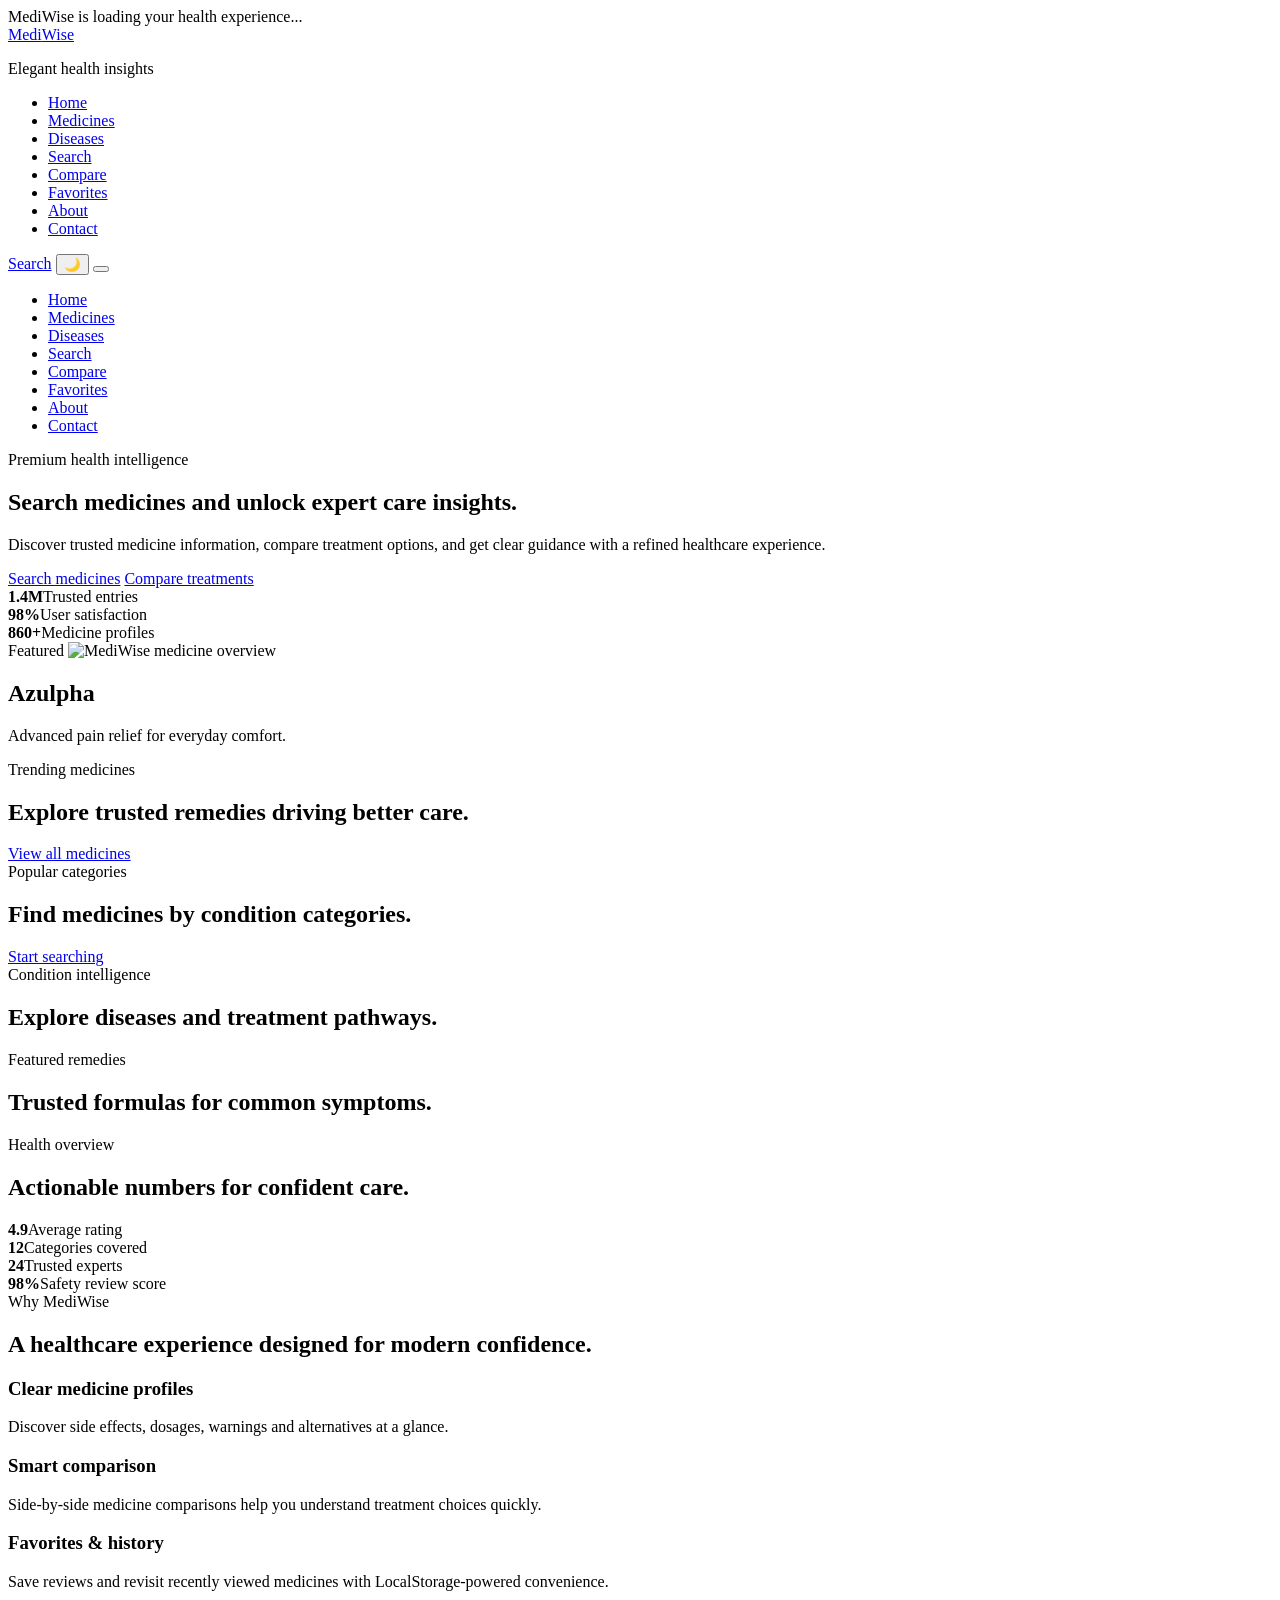
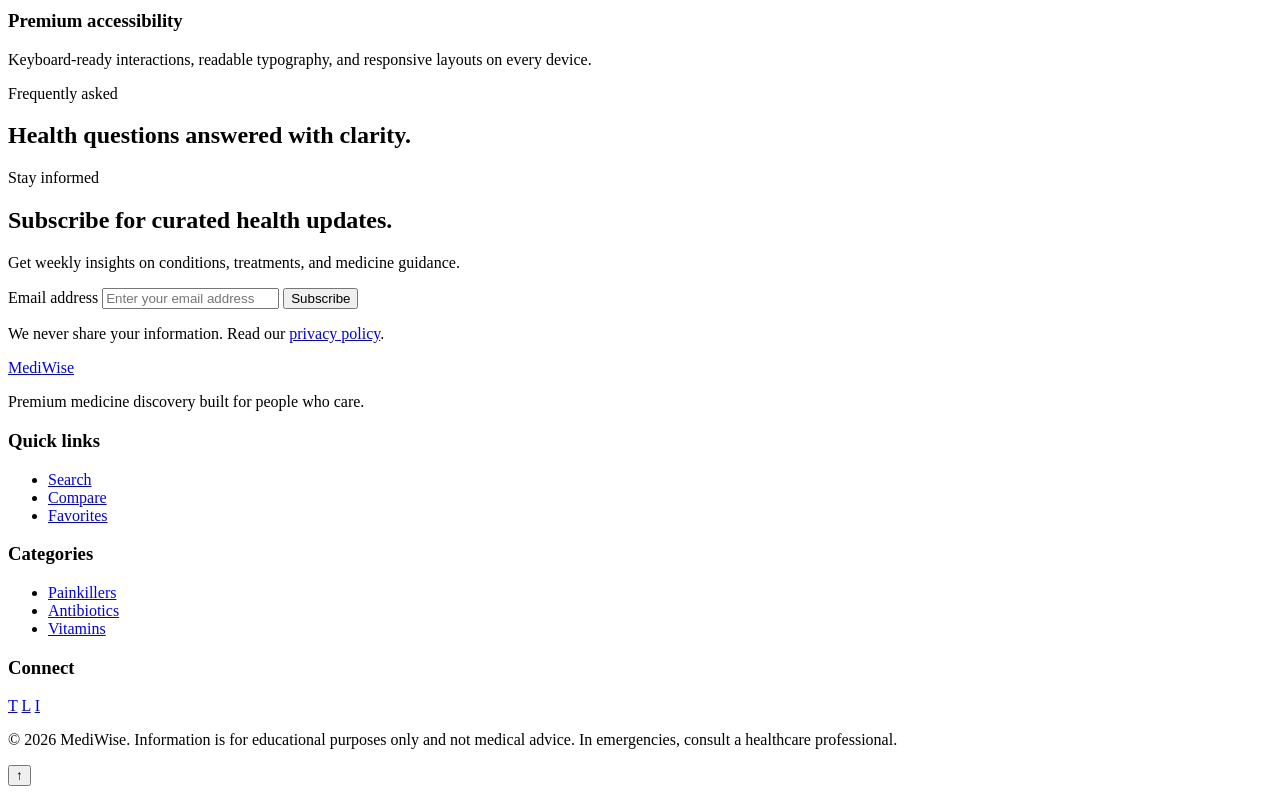
==== index.html @ fd365c92 "Add files via upload" ====
﻿<!DOCTYPE html>
<html lang="en">
<head>
  <meta charset="UTF-8" />
  <meta name="viewport" content="width=device-width, initial-scale=1.0" />
  <title>MediWise | Premium Healthcare Search & Medicine Insights</title>
  <meta name="description" content="MediWise is a premium healthcare discovery experience for searching medicines, exploring conditions, and comparing treatments with intelligent recommendations." />
  <meta property="og:title" content="MediWise | Premium Healthcare Search" />
  <meta property="og:description" content="Discover medicines, review treatments, and explore health guidance with MediWise's elegant, mobile-first healthcare experience." />
  <meta property="og:type" content="website" />
  <meta property="og:image" content="images/hero-pill.svg" />
  <meta name="twitter:card" content="summary_large_image" />
  <link rel="preconnect" href="https://fonts.googleapis.com" />
  <link rel="preconnect" href="https://fonts.gstatic.com" crossorigin />
  <link href="https://fonts.googleapis.com/css2?family=Inter:wght@400;500;600;700;800&display=swap" rel="stylesheet" />
  <link rel="stylesheet" href="css/style.css" />
  <link rel="stylesheet" href="css/navbar.css" />
  <link rel="stylesheet" href="css/footer.css" />
  <link rel="stylesheet" href="css/cards.css" />
  <link rel="stylesheet" href="css/pages.css" />
  <link rel="stylesheet" href="css/animations.css" />
  <link rel="stylesheet" href="css/responsive.css" />
</head>
<body>
  <div class="page-loader" id="pageLoader">
    <div class="loader-ring"></div>
    <div class="loader-text">MediWise is loading your health experience...</div>
  </div>

  <div class="page-shell">
    <header class="site-header" id="siteHeader">
      <div class="brand-group">
        <a class="brand-logo" href="index.html">Medi<span>Wise</span></a>
        <p class="brand-tag">Elegant health insights</p>
      </div>
      <nav class="primary-nav" aria-label="Primary navigation">
        <ul>
          <li><a href="index.html">Home</a></li>
          <li><a href="medicine.html">Medicines</a></li>
          <li><a href="disease.html">Diseases</a></li>
          <li><a href="search.html">Search</a></li>
          <li><a href="compare.html">Compare</a></li>
          <li><a href="favorites.html">Favorites</a></li>
          <li><a href="about.html">About</a></li>
          <li><a href="contact.html">Contact</a></li>
        </ul>
      </nav>
      <div class="site-actions">
        <a href="search.html" class="nav-search" aria-label="Search medicines"><span>Search</span></a>
        <button class="theme-toggle" id="themeToggle" aria-label="Toggle dark mode">🌙</button>
        <button class="menu-toggle" id="menuToggle" aria-label="Open mobile menu"><span></span><span></span><span></span></button>
      </div>
    </header>

    <div class="mobile-menu" id="mobileMenu" aria-hidden="true">
      <ul>
        <li><a href="index.html">Home</a></li>
        <li><a href="medicine.html">Medicines</a></li>
        <li><a href="disease.html">Diseases</a></li>
        <li><a href="search.html">Search</a></li>
        <li><a href="compare.html">Compare</a></li>
        <li><a href="favorites.html">Favorites</a></li>
        <li><a href="about.html">About</a></li>
        <li><a href="contact.html">Contact</a></li>
      </ul>
    </div>

    <main>
      <section class="hero panel glass-panel">
        <div class="hero-copy animate-up">
          <span class="eyebrow">Premium health intelligence</span>
          <h1>Search medicines and unlock expert care insights.</h1>
          <p>Discover trusted medicine information, compare treatment options, and get clear guidance with a refined healthcare experience.</p>
          <div class="hero-actions">
            <a href="search.html" class="btn btn-primary">Search medicines</a>
            <a href="compare.html" class="btn btn-secondary">Compare treatments</a>
          </div>
          <div class="hero-stats">
            <div><strong>1.4M</strong><span>Trusted entries</span></div>
            <div><strong>98%</strong><span>User satisfaction</span></div>
            <div><strong>860+</strong><span>Medicine profiles</span></div>
          </div>
        </div>
        <div class="hero-visual animate-float">
          <div class="hero-card glass-card">
            <span class="pill-badge">Featured</span>
            <img src="images/placeholder-medicine.svg" alt="MediWise medicine overview" />
            <div>
              <h2>Azulpha</h2>
              <p>Advanced pain relief for everyday comfort.</p>
            </div>
          </div>
          <div class="floating-pill pill-1"></div>
          <div class="floating-pill pill-2"></div>
          <div class="floating-pill pill-3"></div>
          <div class="visual-accent"></div>
        </div>
      </section>

      <section class="section section-surface" id="trendingMedicines">
        <div class="section-head">
          <div>
            <span class="eyebrow">Trending medicines</span>
            <h2>Explore trusted remedies driving better care.</h2>
          </div>
          <a href="medicine.html" class="link-button">View all medicines</a>
        </div>
        <div class="card-grid" id="trendingCards"></div>
      </section>

      <section class="section section-gradient" aria-labelledby="popularCategoriesTitle">
        <div class="section-head">
          <div>
            <span class="eyebrow">Popular categories</span>
            <h2 id="popularCategoriesTitle">Find medicines by condition categories.</h2>
          </div>
          <a href="search.html" class="link-button">Start searching</a>
        </div>
        <div class="category-grid" id="categoryGrid"></div>
      </section>

      <section class="section" aria-labelledby="diseaseInsightsTitle">
        <div class="section-head">
          <div>
            <span class="eyebrow">Condition intelligence</span>
            <h2 id="diseaseInsightsTitle">Explore diseases and treatment pathways.</h2>
          </div>
        </div>
        <div class="disease-grid" id="diseaseGrid"></div>
      </section>

      <section class="section section-surface" aria-labelledby="featuredMedicinesTitle">
        <div class="section-head">
          <div>
            <span class="eyebrow">Featured remedies</span>
            <h2 id="featuredMedicinesTitle">Trusted formulas for common symptoms.</h2>
          </div>
        </div>
        <div class="feature-grid" id="featuredGrid"></div>
      </section>

      <section class="section stats-section" aria-labelledby="healthStatsTitle">
        <div class="glass-panel stats-panel animate-up">
          <span class="eyebrow">Health overview</span>
          <h2 id="healthStatsTitle">Actionable numbers for confident care.</h2>
          <div class="stats-cards">
            <div class="stat-card"><strong>4.9</strong><span>Average rating</span></div>
            <div class="stat-card"><strong>12</strong><span>Categories covered</span></div>
            <div class="stat-card"><strong>24</strong><span>Trusted experts</span></div>
            <div class="stat-card"><strong>98%</strong><span>Safety review score</span></div>
          </div>
        </div>
      </section>

      <section class="section section-gradient" aria-labelledby="whyChooseTitle">
        <div class="section-head">
          <div>
            <span class="eyebrow">Why MediWise</span>
            <h2 id="whyChooseTitle">A healthcare experience designed for modern confidence.</h2>
          </div>
        </div>
        <div class="feature-grid feature-grid-4">
          <article class="glass-card feature-card animate-left">
            <h3>Clear medicine profiles</h3>
            <p>Discover side effects, dosages, warnings and alternatives at a glance.</p>
          </article>
          <article class="glass-card feature-card animate-up">
            <h3>Smart comparison</h3>
            <p>Side-by-side medicine comparisons help you understand treatment choices quickly.</p>
          </article>
          <article class="glass-card feature-card animate-right">
            <h3>Favorites &amp; history</h3>
            <p>Save reviews and revisit recently viewed medicines with LocalStorage-powered convenience.</p>
          </article>
          <article class="glass-card feature-card animate-up">
            <h3>Premium accessibility</h3>
            <p>Keyboard-ready interactions, readable typography, and responsive layouts on every device.</p>
          </article>
        </div>
      </section>

      <section class="section section-surface faq-section" aria-labelledby="faqTitle">
        <div class="section-head">
          <div>
            <span class="eyebrow">Frequently asked</span>
            <h2 id="faqTitle">Health questions answered with clarity.</h2>
          </div>
        </div>
        <div class="faq-grid" id="faqGrid"></div>
      </section>

      <section class="section newsletter-panel glass-panel animate-up">
        <div>
          <span class="eyebrow">Stay informed</span>
          <h2>Subscribe for curated health updates.</h2>
          <p>Get weekly insights on conditions, treatments, and medicine guidance.</p>
          <form id="newsletterForm" class="newsletter-form" novalidate>
            <label class="sr-only" for="newsletterEmail">Email address</label>
            <input id="newsletterEmail" type="email" placeholder="Enter your email address" required />
            <button type="submit" class="btn btn-primary">Subscribe</button>
          </form>
          <p class="newsletter-note">We never share your information. Read our <a href="privacy.html">privacy policy</a>.</p>
        </div>
      </section>
    </main>

    <footer class="site-footer">
      <div class="footer-grid">
        <div>
          <a class="brand-logo footer-logo" href="index.html">Medi<span>Wise</span></a>
          <p>Premium medicine discovery built for people who care.</p>
        </div>
        <div>
          <h3>Quick links</h3>
          <ul>
            <li><a href="search.html">Search</a></li>
            <li><a href="compare.html">Compare</a></li>
            <li><a href="favorites.html">Favorites</a></li>
          </ul>
        </div>
        <div>
          <h3>Categories</h3>
          <ul>
            <li><a href="search.html?category=Painkillers">Painkillers</a></li>
            <li><a href="search.html?category=Antibiotics">Antibiotics</a></li>
            <li><a href="search.html?category=Vitamins">Vitamins</a></li>
          </ul>
        </div>
        <div>
          <h3>Connect</h3>
          <div class="social-links">
            <a href="#" aria-label="Follow on Twitter">T</a>
            <a href="#" aria-label="Follow on LinkedIn">L</a>
            <a href="#" aria-label="Follow on Instagram">I</a>
          </div>
        </div>
      </div>
      <div class="footer-bottom">
        <p>© 2026 MediWise. Information is for educational purposes only and not medical advice. In emergencies, consult a healthcare professional.</p>
      </div>
    </footer>

    <button class="back-to-top" id="backToTop" aria-label="Scroll back to top">↑</button>
  </div>

  <script src="js/site.js"></script>
  <script type="module" src="js/app.js"></script>
  <script type="module" src="js/animations.js"></script>
</body>
</html>
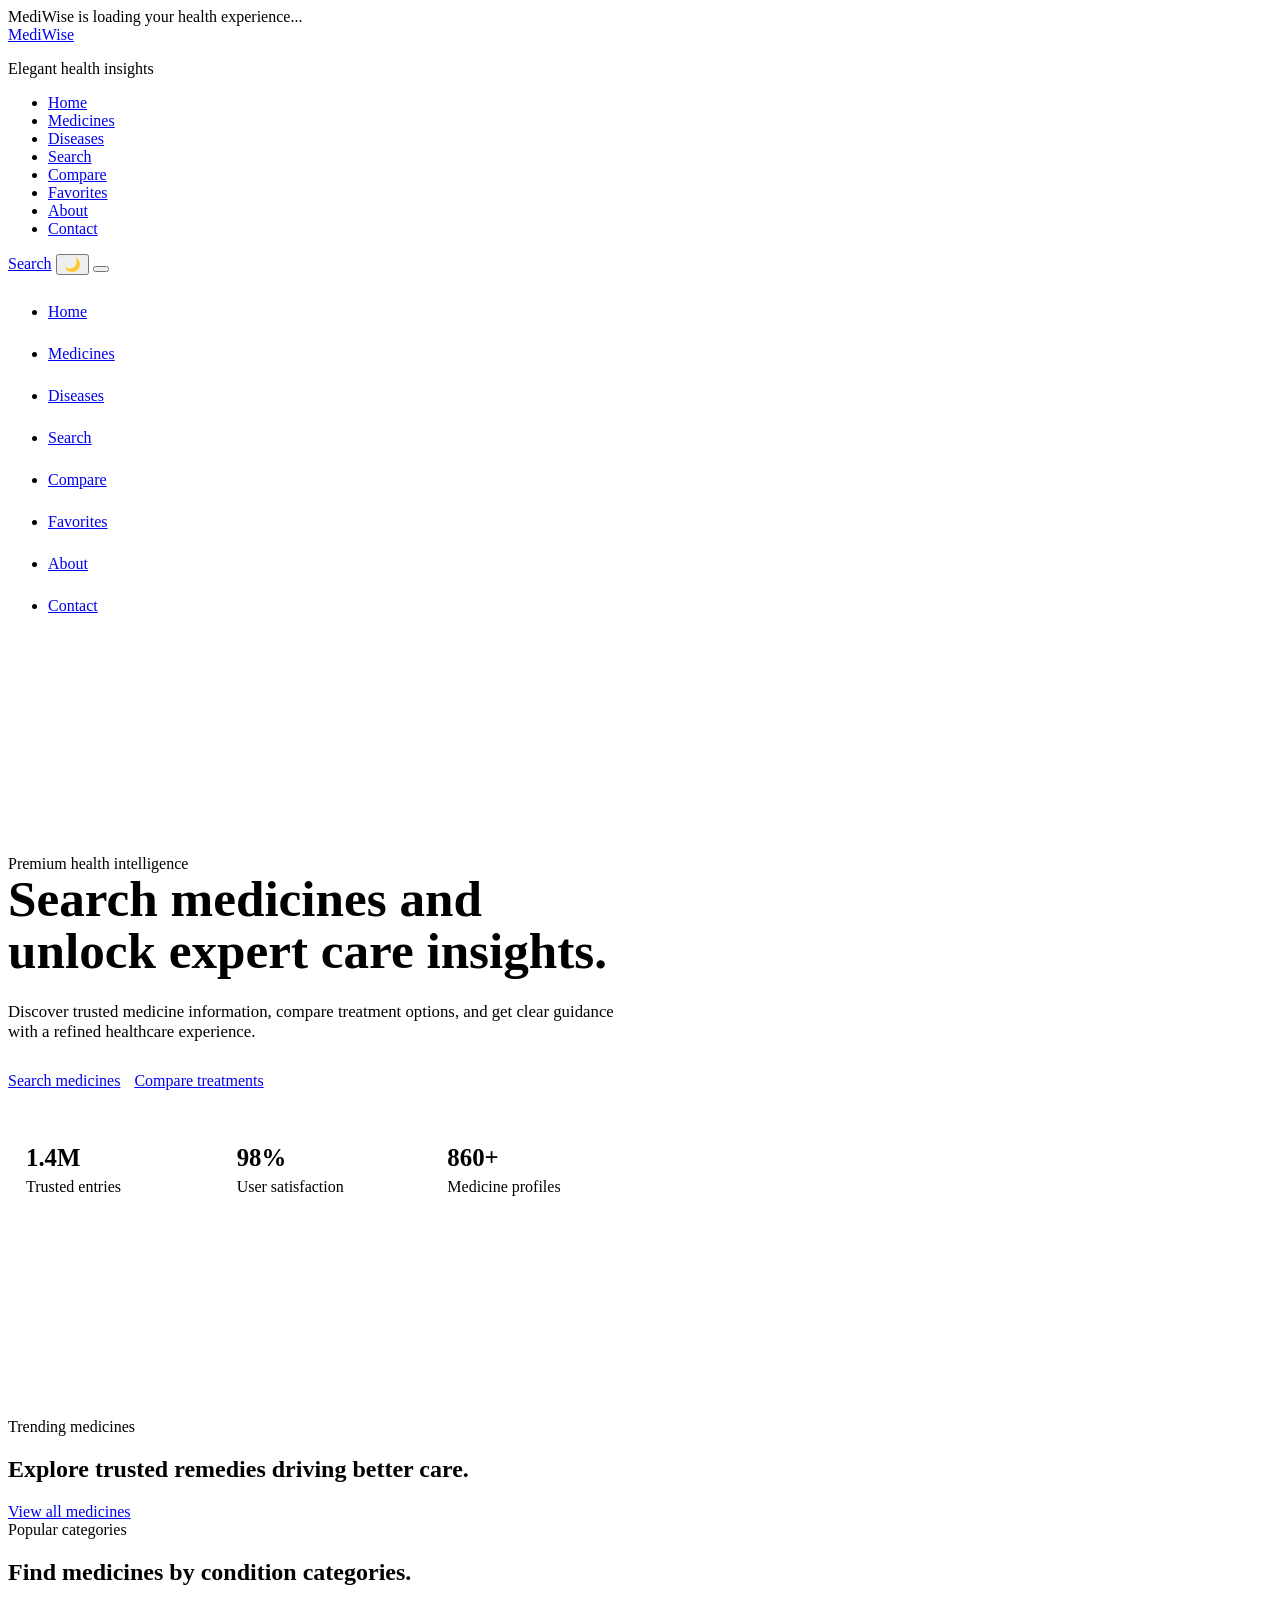
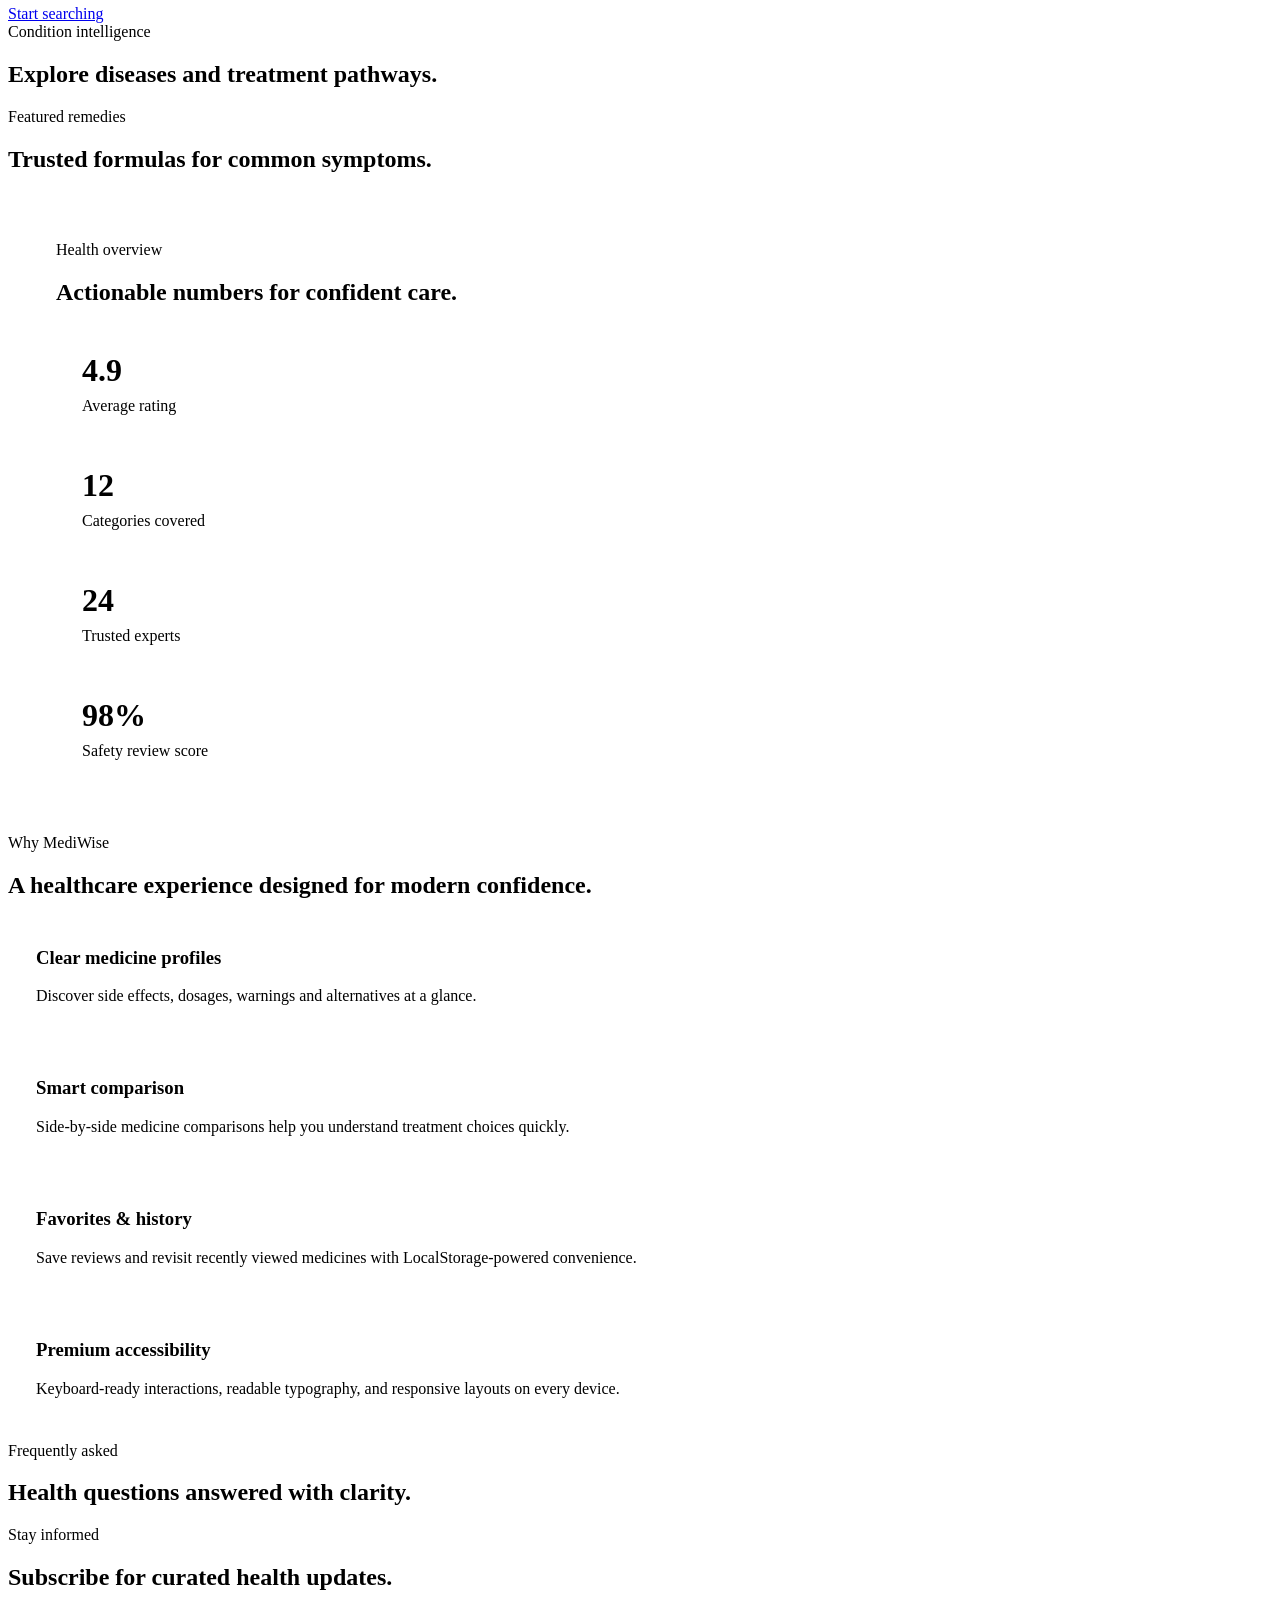
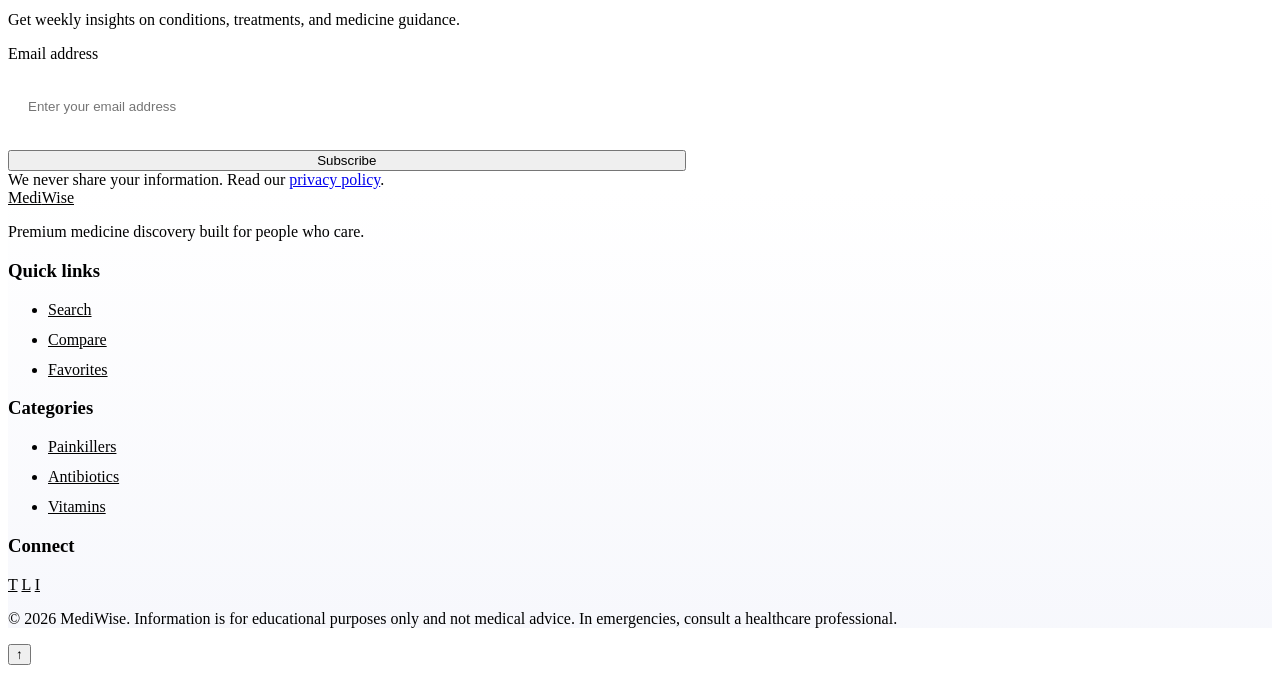
==== commit c4665c75: "Update index.html" ====
--- a/index.html
+++ b/index.html
@@ -1,250 +1,250 @@
-﻿<!DOCTYPE html>
-<html lang="en">
-<head>
-  <meta charset="UTF-8" />
-  <meta name="viewport" content="width=device-width, initial-scale=1.0" />
-  <title>MediWise | Premium Healthcare Search & Medicine Insights</title>
-  <meta name="description" content="MediWise is a premium healthcare discovery experience for searching medicines, exploring conditions, and comparing treatments with intelligent recommendations." />
-  <meta property="og:title" content="MediWise | Premium Healthcare Search" />
-  <meta property="og:description" content="Discover medicines, review treatments, and explore health guidance with MediWise's elegant, mobile-first healthcare experience." />
-  <meta property="og:type" content="website" />
-  <meta property="og:image" content="images/hero-pill.svg" />
-  <meta name="twitter:card" content="summary_large_image" />
-  <link rel="preconnect" href="https://fonts.googleapis.com" />
-  <link rel="preconnect" href="https://fonts.gstatic.com" crossorigin />
-  <link href="https://fonts.googleapis.com/css2?family=Inter:wght@400;500;600;700;800&display=swap" rel="stylesheet" />
-  <link rel="stylesheet" href="css/style.css" />
-  <link rel="stylesheet" href="css/navbar.css" />
-  <link rel="stylesheet" href="css/footer.css" />
-  <link rel="stylesheet" href="css/cards.css" />
-  <link rel="stylesheet" href="css/pages.css" />
-  <link rel="stylesheet" href="css/animations.css" />
-  <link rel="stylesheet" href="css/responsive.css" />
-</head>
-<body>
-  <div class="page-loader" id="pageLoader">
-    <div class="loader-ring"></div>
-    <div class="loader-text">MediWise is loading your health experience...</div>
-  </div>
-
-  <div class="page-shell">
-    <header class="site-header" id="siteHeader">
-      <div class="brand-group">
-        <a class="brand-logo" href="index.html">Medi<span>Wise</span></a>
-        <p class="brand-tag">Elegant health insights</p>
-      </div>
-      <nav class="primary-nav" aria-label="Primary navigation">
-        <ul>
-          <li><a href="index.html">Home</a></li>
-          <li><a href="medicine.html">Medicines</a></li>
-          <li><a href="disease.html">Diseases</a></li>
-          <li><a href="search.html">Search</a></li>
-          <li><a href="compare.html">Compare</a></li>
-          <li><a href="favorites.html">Favorites</a></li>
-          <li><a href="about.html">About</a></li>
-          <li><a href="contact.html">Contact</a></li>
-        </ul>
-      </nav>
-      <div class="site-actions">
-        <a href="search.html" class="nav-search" aria-label="Search medicines"><span>Search</span></a>
-        <button class="theme-toggle" id="themeToggle" aria-label="Toggle dark mode">🌙</button>
-        <button class="menu-toggle" id="menuToggle" aria-label="Open mobile menu"><span></span><span></span><span></span></button>
-      </div>
-    </header>
-
-    <div class="mobile-menu" id="mobileMenu" aria-hidden="true">
-      <ul>
-        <li><a href="index.html">Home</a></li>
-        <li><a href="medicine.html">Medicines</a></li>
-        <li><a href="disease.html">Diseases</a></li>
-        <li><a href="search.html">Search</a></li>
-        <li><a href="compare.html">Compare</a></li>
-        <li><a href="favorites.html">Favorites</a></li>
-        <li><a href="about.html">About</a></li>
-        <li><a href="contact.html">Contact</a></li>
-      </ul>
-    </div>
-
-    <main>
-      <section class="hero panel glass-panel">
-        <div class="hero-copy animate-up">
-          <span class="eyebrow">Premium health intelligence</span>
-          <h1>Search medicines and unlock expert care insights.</h1>
-          <p>Discover trusted medicine information, compare treatment options, and get clear guidance with a refined healthcare experience.</p>
-          <div class="hero-actions">
-            <a href="search.html" class="btn btn-primary">Search medicines</a>
-            <a href="compare.html" class="btn btn-secondary">Compare treatments</a>
-          </div>
-          <div class="hero-stats">
-            <div><strong>1.4M</strong><span>Trusted entries</span></div>
-            <div><strong>98%</strong><span>User satisfaction</span></div>
-            <div><strong>860+</strong><span>Medicine profiles</span></div>
-          </div>
-        </div>
-        <div class="hero-visual animate-float">
-          <div class="hero-card glass-card">
-            <span class="pill-badge">Featured</span>
-            <img src="images/placeholder-medicine.svg" alt="MediWise medicine overview" />
-            <div>
-              <h2>Azulpha</h2>
-              <p>Advanced pain relief for everyday comfort.</p>
-            </div>
-          </div>
-          <div class="floating-pill pill-1"></div>
-          <div class="floating-pill pill-2"></div>
-          <div class="floating-pill pill-3"></div>
-          <div class="visual-accent"></div>
-        </div>
-      </section>
-
-      <section class="section section-surface" id="trendingMedicines">
-        <div class="section-head">
-          <div>
-            <span class="eyebrow">Trending medicines</span>
-            <h2>Explore trusted remedies driving better care.</h2>
-          </div>
-          <a href="medicine.html" class="link-button">View all medicines</a>
-        </div>
-        <div class="card-grid" id="trendingCards"></div>
-      </section>
-
-      <section class="section section-gradient" aria-labelledby="popularCategoriesTitle">
-        <div class="section-head">
-          <div>
-            <span class="eyebrow">Popular categories</span>
-            <h2 id="popularCategoriesTitle">Find medicines by condition categories.</h2>
-          </div>
-          <a href="search.html" class="link-button">Start searching</a>
-        </div>
-        <div class="category-grid" id="categoryGrid"></div>
-      </section>
-
-      <section class="section" aria-labelledby="diseaseInsightsTitle">
-        <div class="section-head">
-          <div>
-            <span class="eyebrow">Condition intelligence</span>
-            <h2 id="diseaseInsightsTitle">Explore diseases and treatment pathways.</h2>
-          </div>
-        </div>
-        <div class="disease-grid" id="diseaseGrid"></div>
-      </section>
-
-      <section class="section section-surface" aria-labelledby="featuredMedicinesTitle">
-        <div class="section-head">
-          <div>
-            <span class="eyebrow">Featured remedies</span>
-            <h2 id="featuredMedicinesTitle">Trusted formulas for common symptoms.</h2>
-          </div>
-        </div>
-        <div class="feature-grid" id="featuredGrid"></div>
-      </section>
-
-      <section class="section stats-section" aria-labelledby="healthStatsTitle">
-        <div class="glass-panel stats-panel animate-up">
-          <span class="eyebrow">Health overview</span>
-          <h2 id="healthStatsTitle">Actionable numbers for confident care.</h2>
-          <div class="stats-cards">
-            <div class="stat-card"><strong>4.9</strong><span>Average rating</span></div>
-            <div class="stat-card"><strong>12</strong><span>Categories covered</span></div>
-            <div class="stat-card"><strong>24</strong><span>Trusted experts</span></div>
-            <div class="stat-card"><strong>98%</strong><span>Safety review score</span></div>
-          </div>
-        </div>
-      </section>
-
-      <section class="section section-gradient" aria-labelledby="whyChooseTitle">
-        <div class="section-head">
-          <div>
-            <span class="eyebrow">Why MediWise</span>
-            <h2 id="whyChooseTitle">A healthcare experience designed for modern confidence.</h2>
-          </div>
-        </div>
-        <div class="feature-grid feature-grid-4">
-          <article class="glass-card feature-card animate-left">
-            <h3>Clear medicine profiles</h3>
-            <p>Discover side effects, dosages, warnings and alternatives at a glance.</p>
-          </article>
-          <article class="glass-card feature-card animate-up">
-            <h3>Smart comparison</h3>
-            <p>Side-by-side medicine comparisons help you understand treatment choices quickly.</p>
-          </article>
-          <article class="glass-card feature-card animate-right">
-            <h3>Favorites &amp; history</h3>
-            <p>Save reviews and revisit recently viewed medicines with LocalStorage-powered convenience.</p>
-          </article>
-          <article class="glass-card feature-card animate-up">
-            <h3>Premium accessibility</h3>
-            <p>Keyboard-ready interactions, readable typography, and responsive layouts on every device.</p>
-          </article>
-        </div>
-      </section>
-
-      <section class="section section-surface faq-section" aria-labelledby="faqTitle">
-        <div class="section-head">
-          <div>
-            <span class="eyebrow">Frequently asked</span>
-            <h2 id="faqTitle">Health questions answered with clarity.</h2>
-          </div>
-        </div>
-        <div class="faq-grid" id="faqGrid"></div>
-      </section>
-
-      <section class="section newsletter-panel glass-panel animate-up">
-        <div>
-          <span class="eyebrow">Stay informed</span>
-          <h2>Subscribe for curated health updates.</h2>
-          <p>Get weekly insights on conditions, treatments, and medicine guidance.</p>
-          <form id="newsletterForm" class="newsletter-form" novalidate>
-            <label class="sr-only" for="newsletterEmail">Email address</label>
-            <input id="newsletterEmail" type="email" placeholder="Enter your email address" required />
-            <button type="submit" class="btn btn-primary">Subscribe</button>
-          </form>
-          <p class="newsletter-note">We never share your information. Read our <a href="privacy.html">privacy policy</a>.</p>
-        </div>
-      </section>
-    </main>
-
-    <footer class="site-footer">
-      <div class="footer-grid">
-        <div>
-          <a class="brand-logo footer-logo" href="index.html">Medi<span>Wise</span></a>
-          <p>Premium medicine discovery built for people who care.</p>
-        </div>
-        <div>
-          <h3>Quick links</h3>
-          <ul>
-            <li><a href="search.html">Search</a></li>
-            <li><a href="compare.html">Compare</a></li>
-            <li><a href="favorites.html">Favorites</a></li>
-          </ul>
-        </div>
-        <div>
-          <h3>Categories</h3>
-          <ul>
-            <li><a href="search.html?category=Painkillers">Painkillers</a></li>
-            <li><a href="search.html?category=Antibiotics">Antibiotics</a></li>
-            <li><a href="search.html?category=Vitamins">Vitamins</a></li>
-          </ul>
-        </div>
-        <div>
-          <h3>Connect</h3>
-          <div class="social-links">
-            <a href="#" aria-label="Follow on Twitter">T</a>
-            <a href="#" aria-label="Follow on LinkedIn">L</a>
-            <a href="#" aria-label="Follow on Instagram">I</a>
-          </div>
-        </div>
-      </div>
-      <div class="footer-bottom">
-        <p>© 2026 MediWise. Information is for educational purposes only and not medical advice. In emergencies, consult a healthcare professional.</p>
-      </div>
-    </footer>
-
-    <button class="back-to-top" id="backToTop" aria-label="Scroll back to top">↑</button>
-  </div>
-
-  <script src="js/site.js"></script>
-  <script type="module" src="js/app.js"></script>
-  <script type="module" src="js/animations.js"></script>
-</body>
+<!DOCTYPE html>
+<html lang="en">
+<head>
+  <meta charset="UTF-8" />
+  <meta name="viewport" content="width=device-width, initial-scale=1.0" />
+  <title>MediWise | Premium Healthcare Search & Medicine Insights</title>
+  <meta name="description" content="MediWise is a premium healthcare discovery experience for searching medicines, exploring conditions, and comparing treatments with intelligent recommendations." />
+  <meta property="og:title" content="MediWise | Premium Healthcare Search" />
+  <meta property="og:description" content="Discover medicines, review treatments, and explore health guidance with MediWise's elegant, mobile-first healthcare experience." />
+  <meta property="og:type" content="website" />
+  <meta property="og:image" content="hero-pill.svg" />
+  <meta name="twitter:card" content="summary_large_image" />
+  <link rel="preconnect" href="https://fonts.googleapis.com" />
+  <link rel="preconnect" href="https://fonts.gstatic.com" crossorigin />
+  <link href="https://fonts.googleapis.com/css2?family=Inter:wght@400;500;600;700;800&display=swap" rel="stylesheet" />
+  
+  <!-- Fixed CSS Paths (Removed 'css/' folder prefix) -->
+  <link rel="stylesheet" href="navbar.css" />
+  <link rel="stylesheet" href="footer.css" />
+  <link rel="stylesheet" href="cards.css" />
+  <link rel="stylesheet" href="pages.css" />
+  <link rel="stylesheet" href="animations.css" />
+</head>
+<body>
+  <div class="page-loader" id="pageLoader">
+    <div class="loader-ring"></div>
+    <div class="loader-text">MediWise is loading your health experience...</div>
+  </div>
+
+  <div class="page-shell">
+    <header class="site-header" id="siteHeader">
+      <div class="brand-group">
+        <a class="brand-logo" href="index.html">Medi<span>Wise</span></a>
+        <p class="brand-tag">Elegant health insights</p>
+      </div>
+      <nav class="primary-nav" aria-label="Primary navigation">
+        <ul>
+          <li><a href="index.html">Home</a></li>
+          <li><a href="medicine.html">Medicines</a></li>
+          <li><a href="disease.html">Diseases</a></li>
+          <li><a href="search.html">Search</a></li>
+          <li><a href="compare.html">Compare</a></li>
+          <li><a href="favorites.html">Favorites</a></li>
+          <li><a href="about.html">About</a></li>
+          <li><a href="contact.html">Contact</a></li>
+        </ul>
+      </nav>
+      <div class="site-actions">
+        <a href="search.html" class="nav-search" aria-label="Search medicines"><span>Search</span></a>
+        <button class="theme-toggle" id="themeToggle" aria-label="Toggle dark mode">🌙</button>
+        <button class="menu-toggle" id="menuToggle" aria-label="Open mobile menu"><span></span><span></span><span></span></button>
+      </div>
+    </header>
+
+    <div class="mobile-menu" id="mobileMenu" aria-hidden="true">
+      <ul>
+        <li><a href="index.html">Home</a></li>
+        <li><a href="medicine.html">Medicines</a></li>
+        <li><a href="disease.html">Diseases</a></li>
+        <li><a href="search.html">Search</a></li>
+        <li><a href="compare.html">Compare</a></li>
+        <li><a href="favorites.html">Favorites</a></li>
+        <li><a href="about.html">About</a></li>
+        <li><a href="contact.html">Contact</a></li>
+      </ul>
+    </div>
+
+    <main>
+      <section class="hero panel glass-panel">
+        <div class="hero-copy animate-up">
+          <span class="eyebrow">Premium health intelligence</span>
+          <h1>Search medicines and unlock expert care insights.</h1>
+          <p>Discover trusted medicine information, compare treatment options, and get clear guidance with a refined healthcare experience.</p>
+          <div class="hero-actions">
+            <a href="search.html" class="btn btn-primary">Search medicines</a>
+            <a href="compare.html" class="btn btn-secondary">Compare treatments</a>
+          </div>
+          <div class="hero-stats">
+            <div><strong>1.4M</strong><span>Trusted entries</span></div>
+            <div><strong>98%</strong><span>User satisfaction</span></div>
+            <div><strong>860+</strong><span>Medicine profiles</span></div>
+          </div>
+        </div>
+        <div class="hero-visual animate-float">
+          <div class="hero-card glass-card">
+            <span class="pill-badge">Featured</span>
+            <img src="placeholder-medicine.svg" alt="MediWise medicine overview" />
+            <div>
+              <h2>Azulpha</h2>
+              <p>Advanced pain relief for everyday comfort.</p>
+            </div>
+          </div>
+          <div class="floating-pill pill-1"></div>
+          <div class="floating-pill pill-2"></div>
+          <div class="floating-pill pill-3"></div>
+          <div class="visual-accent"></div>
+        </div>
+      </section>
+
+      <section class="section section-surface" id="trendingMedicines">
+        <div class="section-head">
+          <div>
+            <span class="eyebrow">Trending medicines</span>
+            <h2>Explore trusted remedies driving better care.</h2>
+          </div>
+          <a href="medicine.html" class="link-button">View all medicines</a>
+        </div>
+        <div class="card-grid" id="trendingCards"></div>
+      </section>
+
+      <section class="section section-gradient" aria-labelledby="popularCategoriesTitle">
+        <div class="section-head">
+          <div>
+            <span class="eyebrow">Popular categories</span>
+            <h2 id="popularCategoriesTitle">Find medicines by condition categories.</h2>
+          </div>
+          <a href="search.html" class="link-button">Start searching</a>
+        </div>
+        <div class="category-grid" id="categoryGrid"></div>
+      </section>
+
+      <section class="section" aria-labelledby="diseaseInsightsTitle">
+        <div class="section-head">
+          <div>
+            <span class="eyebrow">Condition intelligence</span>
+            <h2 id="diseaseInsightsTitle">Explore diseases and treatment pathways.</h2>
+          </div>
+        </div>
+        <div class="disease-grid" id="diseaseGrid"></div>
+      </section>
+
+      <section class="section section-surface" aria-labelledby="featuredMedicinesTitle">
+        <div class="section-head">
+          <div>
+            <span class="eyebrow">Featured remedies</span>
+            <h2 id="featuredMedicinesTitle">Trusted formulas for common symptoms.</h2>
+          </div>
+        </div>
+        <div class="feature-grid" id="featuredGrid"></div>
+      </section>
+
+      <section class="section stats-section" aria-labelledby="healthStatsTitle">
+        <div class="glass-panel stats-panel animate-up">
+          <span class="eyebrow">Health overview</span>
+          <h2 id="healthStatsTitle">Actionable numbers for confident care.</h2>
+          <div class="stats-cards">
+            <div class="stat-card"><strong>4.9</strong><span>Average rating</span></div>
+            <div class="stat-card"><strong>12</strong><span>Categories covered</span></div>
+            <div class="stat-card"><strong>24</strong><span>Trusted experts</span></div>
+            <div class="stat-card"><strong>98%</strong><span>Safety review score</span></div>
+          </div>
+        </div>
+      </section>
+
+      <section class="section section-gradient" aria-labelledby="whyChooseTitle">
+        <div class="section-head">
+          <div>
+            <span class="eyebrow">Why MediWise</span>
+            <h2 id="whyChooseTitle">A healthcare experience designed for modern confidence.</h2>
+          </div>
+        </div>
+        <div class="feature-grid feature-grid-4">
+          <article class="glass-card feature-card animate-left">
+            <h3>Clear medicine profiles</h3>
+            <p>Discover side effects, dosages, warnings and alternatives at a glance.</p>
+          </article>
+          <article class="glass-card feature-card animate-up">
+            <h3>Smart comparison</h3>
+            <p>Side-by-side medicine comparisons help you understand treatment choices quickly.</p>
+          </article>
+          <article class="glass-card feature-card animate-right">
+            <h3>Favorites &amp; history</h3>
+            <p>Save reviews and revisit recently viewed medicines with LocalStorage-powered convenience.</p>
+          </article>
+          <article class="glass-card feature-card animate-up">
+            <h3>Premium accessibility</h3>
+            <p>Keyboard-ready interactions, readable typography, and responsive layouts on every device.</p>
+          </article>
+        </div>
+      </section>
+
+      <section class="section section-surface faq-section" aria-labelledby="faqTitle">
+        <div class="section-head">
+          <div>
+            <span class="eyebrow">Frequently asked</span>
+            <h2 id="faqTitle">Health questions answered with clarity.</h2>
+          </div>
+        </div>
+        <div class="faq-grid" id="faqGrid"></div>
+      </section>
+
+      <section class="section newsletter-panel glass-panel animate-up">
+        <div>
+          <span class="eyebrow">Stay informed</span>
+          <h2>Subscribe for curated health updates.</h2>
+          <p>Get weekly insights on conditions, treatments, and medicine guidance.</p>
+          <form id="newsletterForm" class="newsletter-form" novalidate>
+            <label class="sr-only" for="newsletterEmail">Email address</label>
+            <input id="newsletterEmail" type="email" placeholder="Enter your email address" required />
+            <button type="submit" class="btn btn-primary">Subscribe</button>
+          </form>
+          <p class="newsletter-note">We never share your information. Read our <a href="privacy.html">privacy policy</a>.</p>
+        </div>
+      </section>
+    </main>
+
+    <footer class="site-footer">
+      <div class="footer-grid">
+        <div>
+          <a class="brand-logo footer-logo" href="index.html">Medi<span>Wise</span></a>
+          <p>Premium medicine discovery built for people who care.</p>
+        </div>
+        <div>
+          <h3>Quick links</h3>
+          <ul>
+            <li><a href="search.html">Search</a></li>
+            <li><a href="compare.html">Compare</a></li>
+            <li><a href="favorites.html">Favorites</a></li>
+          </ul>
+        </div>
+        <div>
+          <h3>Categories</h3>
+          <ul>
+            <li><a href="search.html?category=Painkillers">Painkillers</a></li>
+            <li><a href="search.html?category=Antibiotics">Antibiotics</a></li>
+            <li><a href="search.html?category=Vitamins">Vitamins</a></li>
+          </ul>
+        </div>
+        <div>
+          <h3>Connect</h3>
+          <div class="social-links">
+            <a href="#" aria-label="Follow on Twitter">T</a>
+            <a href="#" aria-label="Follow on LinkedIn">L</a>
+            <a href="#" aria-label="Follow on Instagram">I</a>
+          </div>
+        </div>
+      </div>
+      <div class="footer-bottom">
+        <p>© 2026 MediWise. Information is for educational purposes only and not medical advice. In emergencies, consult a healthcare professional.</p>
+      </div>
+    </footer>
+
+    <button class="back-to-top" id="backToTop" aria-label="Scroll back to top">↑</button>
+  </div>
+
+  <!-- Fixed Script Paths (Removed 'js/' folder prefix and module type) -->
+  <script src="app.js"></script>
+  <script src="animations.js"></script>
+</body>
 </html>
--- a/navbar.css
+++ b/navbar.css
@@ -0,0 +1,99 @@
+﻿.primary-nav a {
+  transition: color var(--transition), transform var(--transition);
+}
+
+.primary-nav a:hover,
+.primary-nav a:focus-visible {
+  transform: translateY(-1px);
+}
+
+.mobile-menu.open {
+  display: block;
+}
+
+.search-form {
+  display: grid;
+  gap: 16px;
+}
+
+.search-field {
+  display: grid;
+  grid-template-columns: 1fr auto;
+  gap: 12px;
+  background: var(--surface);
+  padding: 14px;
+  border-radius: 24px;
+  border: 1px solid var(--border);
+}
+
+.search-field input {
+  border: none;
+  background: transparent;
+  color: var(--text);
+  outline: none;
+  font-size: 1rem;
+}
+
+.suggestions-list {
+  list-style: none;
+  margin: 0;
+  padding: 0;
+  border-radius: 20px;
+  background: var(--surface);
+  box-shadow: var(--shadow);
+  overflow: hidden;
+}
+
+.suggestions-list li {
+  padding: 14px 18px;
+  border-bottom: 1px solid var(--border);
+  cursor: pointer;
+}
+
+.suggestions-list li:last-child {
+  border-bottom: none;
+}
+
+.suggestions-list li:hover,
+.suggestions-list li:focus-visible {
+  background: var(--primary-soft);
+  color: var(--primary);
+}
+
+.filters-row {
+  display: grid;
+  grid-template-columns: repeat(3, minmax(180px, 1fr));
+  gap: 18px;
+}
+
+.filters-row label {
+  display: block;
+  margin-bottom: 10px;
+  color: var(--muted);
+  font-size: 0.95rem;
+}
+
+.filters-row select,
+.field-row input,
+.field-row textarea {
+  width: 100%;
+  border: 1px solid var(--border);
+  border-radius: 18px;
+  background: var(--surface-strong);
+  color: var(--text);
+  padding: 14px 16px;
+}
+
+.mobile-menu a {
+  display: block;
+  padding: 12px 0;
+}
+
+@media (max-width: 720px) {
+  .filters-row {
+    grid-template-columns: 1fr;
+  }
+  .search-field {
+    grid-template-columns: 1fr;
+  }
+}
--- a/footer.css
+++ b/footer.css
@@ -0,0 +1,26 @@
+﻿footer.site-footer {
+  background: linear-gradient(180deg, rgba(255,255,255,0.92), rgba(246,247,252,0.9));
+}
+
+.footer-grid li {
+  margin-bottom: 12px;
+}
+
+.footer-grid a {
+  color: var(--muted);
+  transition: color var(--transition);
+}
+
+.footer-grid a:hover,
+.footer-grid a:focus-visible {
+  color: var(--primary);
+}
+
+@media (max-width: 720px) {
+  footer.site-footer {
+    padding: 32px 20px;
+  }
+  .footer-grid {
+    grid-template-columns: 1fr;
+  }
+}
--- a/cards.css
+++ b/cards.css
@@ -0,0 +1,145 @@
+﻿.card {
+  border-radius: 28px;
+  background: var(--surface);
+  padding: 24px;
+  border: 1px solid var(--border);
+  box-shadow: var(--shadow);
+  transition: transform var(--transition), box-shadow var(--transition), border-color var(--transition);
+}
+
+.card:hover,
+.card:focus-within {
+  transform: translateY(-4px);
+  border-color: rgba(37, 99, 235, 0.18);
+}
+
+.medicine-card {
+  min-height: 220px;
+}
+
+.feature-card,
+.detail-panel,
+.glass-card {
+  background: var(--surface);
+}
+
+.hero-card {
+  position: relative;
+  padding: 30px;
+  min-width: 260px;
+  border-radius: 32px;
+}
+
+.hero-card img {
+  width: 100%;
+  border-radius: 22px;
+}
+
+.pill-badge {
+  display: inline-flex;
+  align-items: center;
+  margin-bottom: 16px;
+  padding: 8px 14px;
+  border-radius: 999px;
+  background: rgba(16,185,129,0.14);
+  color: var(--secondary);
+  font-size: 0.85rem;
+}
+
+.floating-pill {
+  position: absolute;
+  border-radius: 999px;
+  background: linear-gradient(135deg, rgba(96, 165, 250, 0.9), rgba(16, 185, 129, 0.78));
+  box-shadow: 0 28px 60px rgba(37, 99, 235, 0.12);
+  opacity: 0.96;
+}
+
+.pill-1 {
+  width: 70px;
+  height: 24px;
+  top: 18%;
+  right: 16%;
+}
+
+.pill-2 {
+  width: 60px;
+  height: 28px;
+  bottom: 12%;
+  left: 22%;
+}
+
+.pill-3 {
+  width: 34px;
+  height: 34px;
+  top: 45%;
+  left: 10%;
+}
+
+.visual-accent {
+  position: absolute;
+  width: 190px;
+  height: 190px;
+  border-radius: 50%;
+  right: -40px;
+  bottom: -40px;
+  background: radial-gradient(circle, rgba(16, 185, 129, 0.32), transparent 54%);
+}
+
+.feature-grid article,
+.disease-grid article,
+.category-grid article,
+.faq-grid article {
+  border-radius: 28px;
+  padding: 28px;
+  background: var(--surface);
+  border: 1px solid var(--border);
+  box-shadow: var(--shadow);
+}
+
+.feature-grid article h3,
+.disease-grid article h3,
+.category-grid article h3,
+.faq-grid article h3 {
+  margin-top: 0;
+}
+
+.profile-card {
+  display: grid;
+  gap: 16px;
+}
+
+.compare-table {
+  display: grid;
+  gap: 16px;
+}
+
+.compare-row,
+.compare-column {
+  display: grid;
+  grid-template-columns: 1fr 1fr;
+  gap: 16px;
+}
+
+.compare-card {
+  padding: 24px;
+  border-radius: 28px;
+  background: var(--surface);
+  border: 1px solid var(--border);
+}
+
+@media (max-width: 820px) {
+  .compare-row,
+  .compare-column {
+    grid-template-columns: 1fr;
+  }
+}
+
+.disease-grid article {
+  display: grid;
+  gap: 14px;
+}
+
+.disease-grid article p {
+  margin: 0;
+}
+
--- a/pages.css
+++ b/pages.css
@@ -0,0 +1,384 @@
+﻿.hero {
+  display: grid;
+  grid-template-columns: 1.1fr 0.9fr;
+  gap: 48px;
+  align-items: center;
+  margin-top: 24px;
+  overflow: hidden;
+}
+
+.hero-copy h1 {
+  margin: 0;
+  font-size: clamp(2.6rem, 4vw, 4.4rem);
+  line-height: 1.02;
+}
+
+.hero-copy p {
+  max-width: 620px;
+  color: var(--muted);
+  font-size: 1.05rem;
+  margin: 24px 0 0;
+}
+
+.hero-actions {
+  display: flex;
+  flex-wrap: wrap;
+  gap: 14px;
+  margin-top: 30px;
+}
+
+.hero-stats {
+  display: grid;
+  grid-template-columns: repeat(3, minmax(120px, 1fr));
+  gap: 18px;
+  margin-top: 36px;
+}
+
+.hero-stats div {
+  padding: 18px;
+  border-radius: 24px;
+  background: rgba(255,255,255,0.92);
+  border: 1px solid var(--border);
+}
+
+.hero-stats strong {
+  display: block;
+  font-size: 1.55rem;
+  margin-bottom: 6px;
+}
+
+.hero-visual {
+  position: relative;
+  min-height: 420px;
+}
+
+.disease-hero,
+.search-hero,
+.compare-hero,
+.favorites-hero,
+.about-hero,
+.contact-hero,
+.not-found-panel,
+.privacy-panel,
+.hero {
+  display: grid;
+  grid-template-columns: 1fr 1fr;
+  gap: 36px;
+  align-items: center;
+}
+
+.disease-hero img,
+.hero-visual img {
+  width: 100%;
+  border-radius: 32px;
+}
+
+.section-surface {
+  background: var(--surface-strong);
+}
+
+.stats-section {
+  padding-top: 0;
+}
+
+.stats-panel {
+  padding: 48px;
+}
+
+.stat-card {
+  display: grid;
+  gap: 8px;
+  padding: 26px;
+  border-radius: 28px;
+  background: var(--surface);
+  border: 1px solid var(--border);
+}
+
+.stat-card strong {
+  font-size: 2rem;
+}
+
+.faq-grid article {
+  min-height: 180px;
+}
+
+.newsletter-panel {
+  display: grid;
+  grid-template-columns: 1.1fr 0.9fr;
+  gap: 32px;
+  align-items: center;
+}
+
+.newsletter-form {
+  display: grid;
+  gap: 18px;
+}
+
+.newsletter-form input {
+  width: 100%;
+  padding: 18px 20px;
+  border-radius: 18px;
+  border: 1px solid var(--border);
+  background: var(--surface-strong);
+  color: var(--text);
+}
+
+.newsletter-note {
+  margin: 0;
+  color: var(--muted);
+}
+
+.medicine-detail-panel {
+  padding: 32px;
+}
+
+.detail-header {
+  display: grid;
+  grid-template-columns: 360px 1fr;
+  gap: 36px;
+}
+
+.detail-image-frame {
+  position: relative;
+  min-height: 420px;
+  display: grid;
+  place-items: center;
+  background: linear-gradient(180deg, rgba(37, 99, 235, 0.14), rgba(16, 185, 129, 0.08));
+  border-radius: 32px;
+}
+
+.detail-image-frame img {
+  width: 100%;
+  max-width: 320px;
+}
+
+.floating-icon {
+  position: absolute;
+  width: 60px;
+  height: 60px;
+  border-radius: 50%;
+  background: rgba(16, 185, 129, 0.16);
+  top: 20px;
+  right: 20px;
+}
+
+.icon-heart::before {
+  content: '♥';
+  display: grid;
+  place-items: center;
+  width: 100%;
+  height: 100%;
+  color: var(--secondary);
+  font-size: 1.35rem;
+}
+
+.pill-metadata {
+  display: grid;
+  gap: 12px;
+  margin-top: 24px;
+}
+
+.pill-metadata div {
+  display: grid;
+  gap: 4px;
+  color: var(--muted);
+}
+
+.pill-metadata strong {
+  color: var(--text);
+}
+
+.detail-actions {
+  display: flex;
+  gap: 16px;
+  flex-wrap: wrap;
+  margin-top: 28px;
+}
+
+.medicine-grid {
+  display: grid;
+  grid-template-columns: repeat(3, minmax(240px, 1fr));
+  gap: 24px;
+}
+
+.medicine-detail-grid {
+  display: grid;
+  grid-template-columns: repeat(4, minmax(220px, 1fr));
+  gap: 24px;
+}
+
+.medicine-additional .accordion {
+  display: grid;
+  gap: 18px;
+}
+
+.accordion-item {
+  background: var(--surface);
+  border: 1px solid var(--border);
+  border-radius: 22px;
+  overflow: hidden;
+}
+
+.accordion-summary {
+  width: 100%;
+  padding: 20px 24px;
+  background: var(--surface);
+  display: flex;
+  align-items: center;
+  justify-content: space-between;
+  border: none;
+  cursor: pointer;
+}
+
+.accordion-summary strong {
+  color: var(--text);
+}
+
+.accordion-summary span {
+  color: var(--muted);
+}
+
+.accordion-content {
+  padding: 0 24px 22px;
+  color: var(--muted);
+  line-height: 1.75;
+}
+
+.favorite-card {
+  display: grid;
+  gap: 16px;
+}
+
+.favorite-card h3 {
+  margin: 0;
+}
+
+.favorite-card p {
+  margin: 0;
+  color: var(--muted);
+}
+
+.favorite-card .card-actions {
+  display: flex;
+  gap: 12px;
+}
+
+.compare-form {
+  display: grid;
+  gap: 20px;
+}
+
+.compare-form label {
+  color: var(--muted);
+}
+
+.compare-form select {
+  border: 1px solid var(--border);
+  border-radius: 18px;
+  padding: 16px;
+  background: var(--surface-strong);
+}
+
+.compare-results {
+  padding: 32px 24px;
+}
+
+.compare-table {
+  grid-template-columns: 1fr;
+}
+
+.compare-card {
+  min-height: 220px;
+}
+
+.favorites-count {
+  display: inline-grid;
+  place-items: center;
+  background: var(--primary-soft);
+  color: var(--primary);
+  padding: 26px;
+  border-radius: 28px;
+}
+
+.favorites-count span {
+  font-size: 3rem;
+  font-weight: 800;
+}
+
+.disease-info-panel .disease-cards {
+  display: grid;
+  gap: 18px;
+  grid-template-columns: repeat(auto-fit, minmax(220px, 1fr));
+}
+
+.about-grid,
+.contact-grid {
+  display: grid;
+  gap: 24px;
+  grid-template-columns: repeat(auto-fit, minmax(240px, 1fr));
+}
+
+.contact-details ul {
+  list-style: none;
+  padding: 0;
+  margin: 0;
+  display: grid;
+  gap: 12px;
+}
+
+.privacy-copy {
+  margin-top: 24px;
+  color: var(--muted);
+  max-width: 700px;
+}
+
+.animation-hidden {
+  opacity: 0;
+  transform: translateY(24px);
+}
+
+@media (max-width: 960px) {
+  .hero,
+  .disease-hero,
+  .search-hero,
+  .compare-hero,
+  .favorites-hero,
+  .about-hero,
+  .contact-hero,
+  .not-found-panel,
+  .privacy-panel {
+    grid-template-columns: 1fr;
+  }
+  .detail-header {
+    grid-template-columns: 1fr;
+  }
+  .medicine-grid,
+  .medicine-detail-grid {
+    grid-template-columns: 1fr;
+  }
+  .stats-cards {
+    grid-template-columns: repeat(2, minmax(160px, 1fr));
+  }
+}
+
+@media (max-width: 720px) {
+  .hero,
+  .hero-visual,
+  .newsletter-panel,
+  .section-head {
+    gap: 18px;
+  }
+  .section {
+    padding: 28px 18px;
+  }
+  .section-head {
+    flex-direction: column;
+    align-items: flex-start;
+  }
+  .hero-copy h1 {
+    font-size: 2.4rem;
+  }
+  .hero-stats {
+    grid-template-columns: 1fr;
+  }
+}
--- a/animations.css
+++ b/animations.css
@@ -0,0 +1,56 @@
+﻿.animate-up,
+.animate-left,
+.animate-right,
+.animate-float,
+.animate-scale {
+  opacity: 0;
+  transform: translateY(24px);
+  animation-fill-mode: forwards;
+}
+
+.animate-up { animation: fadeUp 0.85s ease forwards; }
+.animate-left { animation: fadeLeft 0.9s ease forwards; }
+.animate-right { animation: fadeRight 0.9s ease forwards; }
+.animate-float { animation: float 6s ease-in-out infinite; }
+.animate-scale { animation: zoomIn 0.9s ease forwards; }
+
+@keyframes fadeUp {
+  to { opacity: 1; transform: translateY(0); }
+}
+
+@keyframes fadeLeft {
+  from { opacity: 0; transform: translateX(-30px); }
+  to { opacity: 1; transform: translateX(0); }
+}
+
+@keyframes fadeRight {
+  from { opacity: 0; transform: translateX(30px); }
+  to { opacity: 1; transform: translateX(0); }
+}
+
+@keyframes zoomIn {
+  from { opacity: 0; transform: scale(0.96); }
+  to { opacity: 1; transform: scale(1); }
+}
+
+@keyframes float {
+  0%,100% { transform: translateY(0); }
+  50% { transform: translateY(-14px); }
+}
+
+@keyframes ripple {
+  from { transform: scale(0.9); opacity: 0.7; }
+  to { transform: scale(1.15); opacity: 0; }
+}
+
+button:active {
+  transform: scale(0.98);
+}
+
+input:focus,
+textarea:focus,
+select:focus,
+button:focus-visible {
+  outline: 3px solid rgba(37, 99, 235, 0.24);
+  outline-offset: 4px;
+}
